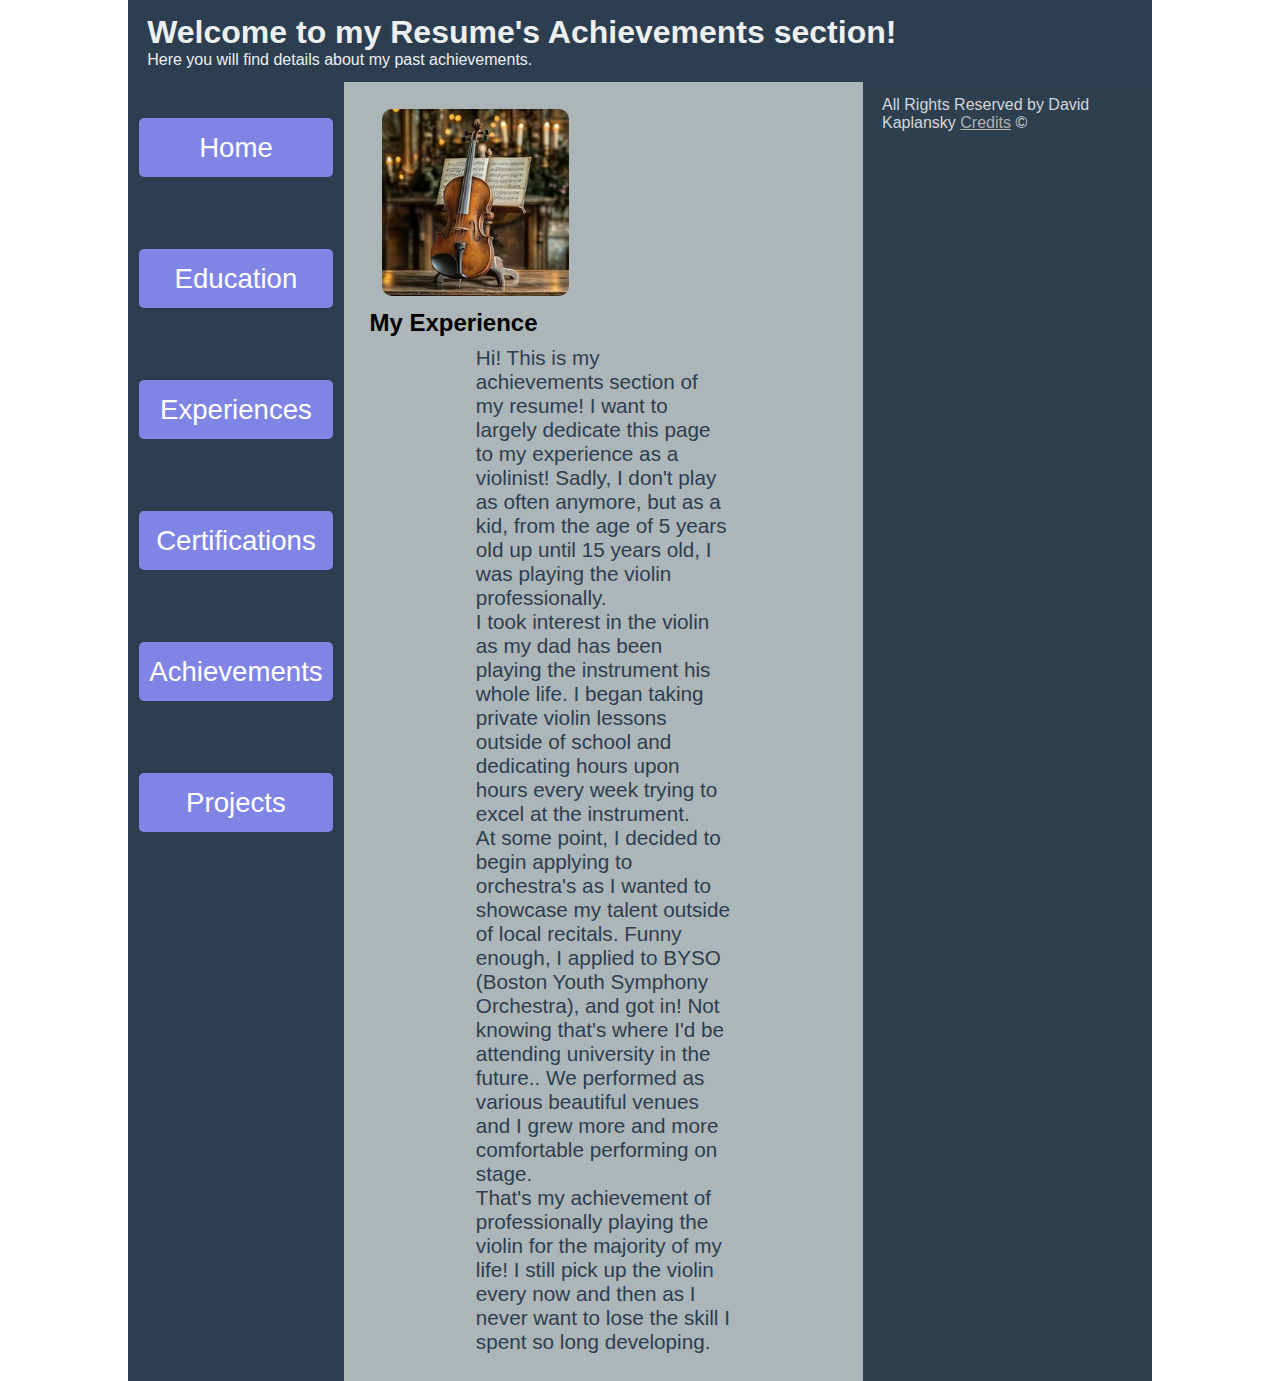
==== achievements.html @ e5d2158d "initial commit" ====
<!DOCTYPE html>
<html lang="en">
    <head>
        <meta charset="UTF-8">
        <meta name="description" content="Achievements Portion for David Kaplansky's Personal Resume">
        <link type="text/css" rel="stylesheet" href="css/style.css">
        <title>Achievements - Resume</title>
    </head>
    <body>
        <div id="page-wrapper">
            <header>
                <h1>Welcome to my Resume's Achievements section!</h1>
                <p>Here you will find details about my past achievements.</p>
            </header>

            <div id="container">
                <nav>
                    <ul>
                        <li><a href="index.html">Home</a></li>
                        <li><a href="education.html">Education</a></li>
                        <li><a href="experiences.html">Experiences</a></li>
                        <li><a href="certifications.html">Certifications</a></li>
                        <li><a href="achievements.html">Achievements</a></li>
                        <li><a href="projects.html">Projects</a></li>
                    </ul>
                </nav>

                <main>
                    <div id="main-image">
                        <img id="achievement-photo" src="images/violin.jpg" alt="David Kaplansky's Violin Achievement">
                    </div>
                    <h2>My Experience</h2>
                    <div id="main-text">
                        <p>
                            Hi! This is my achievements section of my resume! I want to largely dedicate this page to my experience as a 
                            violinist! Sadly, I don't play as often anymore, but as a kid, from the age of 5 years old up until 15 years old, I was
                            playing the violin professionally. 
                        </p>
                        <p> I took interest in the violin as my dad has been playing the instrument his whole life. I began taking private violin lessons
                            outside of school and dedicating hours upon hours every week trying to excel at the instrument. 
                        </p>
                        <p>
                            At some point, I decided to begin applying to orchestra's as I wanted to showcase my talent outside of local recitals.
                            Funny enough, I applied to BYSO (Boston Youth Symphony Orchestra), and got in! Not knowing that's where I'd be attending university
                            in the future.. We performed as various beautiful venues and I grew more and more comfortable performing on stage.
                        </p>
                        <p> That's my achievement of professionally playing the violin for the majority of my life! I still pick up the violin every now and
                            then as I never want to lose the skill I spent so long developing.
                        </p>
                    </div>
                </main>

                <footer>
                    <p>All Rights Reserved by David Kaplansky <a href="credits.html"> Credits</a> &copy;</p>
                </footer>
            </div>
        </div>
    </body>
</html>
---- css/style.css ----
/* Reset margin and sizings for all pages */
* {
    margin: 0;
    box-sizing: border-box;
}

/* Center page */
#page-wrapper{
    width: 80vw;
    margin: 0 auto;
}

/* Header styling */
header {
    text-align: left;
    display: flex;
    flex-direction: column;
    padding: 1.5vh 1.5vw; /* Slightly larger padding */
    background-color: #2c3e50; /* Dark blue-gray */
    color: #ecf0f1; /* Light gray text */
}

/* Two-column container styling */
#container {
    width: 100%;
    display: flex;
    flex-direction: row;
    position: relative;
    background-color: #2c3e50; /* Darker blue-gray */
}

/* Navigation styling */
nav {
    width: 30%; 
}

nav ul {
    display: flex;
    flex-direction: column;
    justify-content: space-evenly;
    background-color: #2c3e50; /* Same as container */
    font-size: calc(1.5px + 1.5vw); /* Slightly smaller font size */
    text-align: center;
    list-style: none;
    padding-left: 0;
}

nav li {
    font-size: calc(2px + 2vw); /* Responsive font size */
    width: 90%;
    background-color: #8085e5; /* Slight blue-ish */
    padding: 1.5vh 0; /* Slightly smaller padding */
    margin: 4vh auto; /* Slightly smaller margin */
    border-radius: 5px; /* Rounded corners */
}

nav a {
    text-decoration: none;
    color: #fff; /* White text */
}

/* Main content styling */
main {
    display: flex;
    flex-direction: column;
    width: 70%; /* 70% of container width */
    background-color: #acb5b7; /* Light gray */
    padding: 2vh 2vw; /* Padding for spacing */
}

main p {
    margin: 0 1vw;
    font-size: calc(1.5px + 1.5vw); 
    color: #2c3e50; /* Darkish blue-gray text */
}

/* Image styling */
#profile-photo, #experience-photo, #education-photo, #certification-photo, #achievement-photo {
    max-width: 100%;
    border-radius: 10px; /* For rounded corners */
}

/* Flexbox layout for main content */
#main {
    width: 100%;
    display: flex;
    flex-direction: row;
    padding: 2vh 2vw;
}

#main-text {
    align-self: center;
    width: 60%;
    margin: 1vh 1vw;
}

#main-image{
    width: 40%;
    margin: 1vh 1vw;
}

#main-title {
    margin: 2vw 0;
    text-align: center;
    font-size: calc(2px + 2vw); /* Responsive font size */
    color: #646464; /* Greyish */
}

/* Footer styling */
footer {
    background-color: #2e3f50; /* Dark blue-gray */
    color: #d5d7d8; /* Light gray text */
    padding: 1.5vh 1.5vw; /* Slightly larger padding */
    display: flex;
    flex-direction: row;
    justify-content: space-evenly;
}

footer a {
    color: #b0b1b1; /* Light gray text */
}

/* Calculator section */
#calculator-link {
    text-align: center;
    margin: 4vh 0;
}

.calculator-button {
    display: flex;
    padding: 1.5vh 3vw;
    font-size: calc(3px + 2vw);
    background-color: #090536;
    color: #fff;
    border-radius: 5px; /* Rounded edges */
}

.calculator-button:hover {
    background-color: #1d3266;
}


@media screen and (max-width: 750px) {
    header{
        align-items: center;
    }

    #container{
        width: 100%;
        height: 100vh;
        flex-direction: column;
    }

    nav{
        width: 100%;
    }

    nav ul{
        display: flex;
        flex-direction: row;
        justify-content: space-between;
    }

    nav li{
        font-size: calc(1.5px + 1.5vw);
        padding: 1% .5%;
        margin: 1% .5%;
    }
}

@media screen and (max-width: 1000px) {
    main{
        display: flex;
        flex-direction: column;
        width:100%;
        height: 100vh;
    }

    main p{
        margin: 2% 2%;
        font-size: calc(2px + 3vw);
    }

    #main-text{
        align-self: center;
        width: 100%;
        margin: 1vh 1vw;
    }

    #main-image{
        margin: 1vh auto;
    }
}

/* Custom fonts from Google  */
@import url('https://fonts.googleapis.com/css2?family=Roboto:wght@400;700&display=swap');

body {
    font-family: 'Roboto', sans-serif; /* Use google Roboto font */
}

/* Calculator Page Styles */
#calculator {
    margin: 2vh auto;
    padding: 2vh 2vw;
    background-color: #f9f9f9;
    border-radius: 10px;
    max-width: 400px; /* Limit calculator width */
}

.calculator-container {
    display: flex;
    flex-direction: column;
    gap: 1vh;
}

.input-group {
    display: flex;
    flex-direction: column;
    gap: 1vh;
}

.input-group input {
    padding: 1vh 1vw;
    font-size: calc(6px + 1vw);
    border-radius: 5px;
}

.button-group {
    display: flex;
    flex-wrap: wrap;
    gap: 1vh;
    justify-content: center;
}

.button-group button {
    padding: 1.5vh 2vw;
    font-size: calc(10px + 1vw);
    background-color: #2c3e50;
    color: #fff;
    border-radius: 5px;
}

#output-container {
    text-align: center;
    margin-top: 2vh;
}

#output {
    font-size: calc(14px + 1vw);
    color: #2c3e50;
}

#output.negative {
    color: red;
}
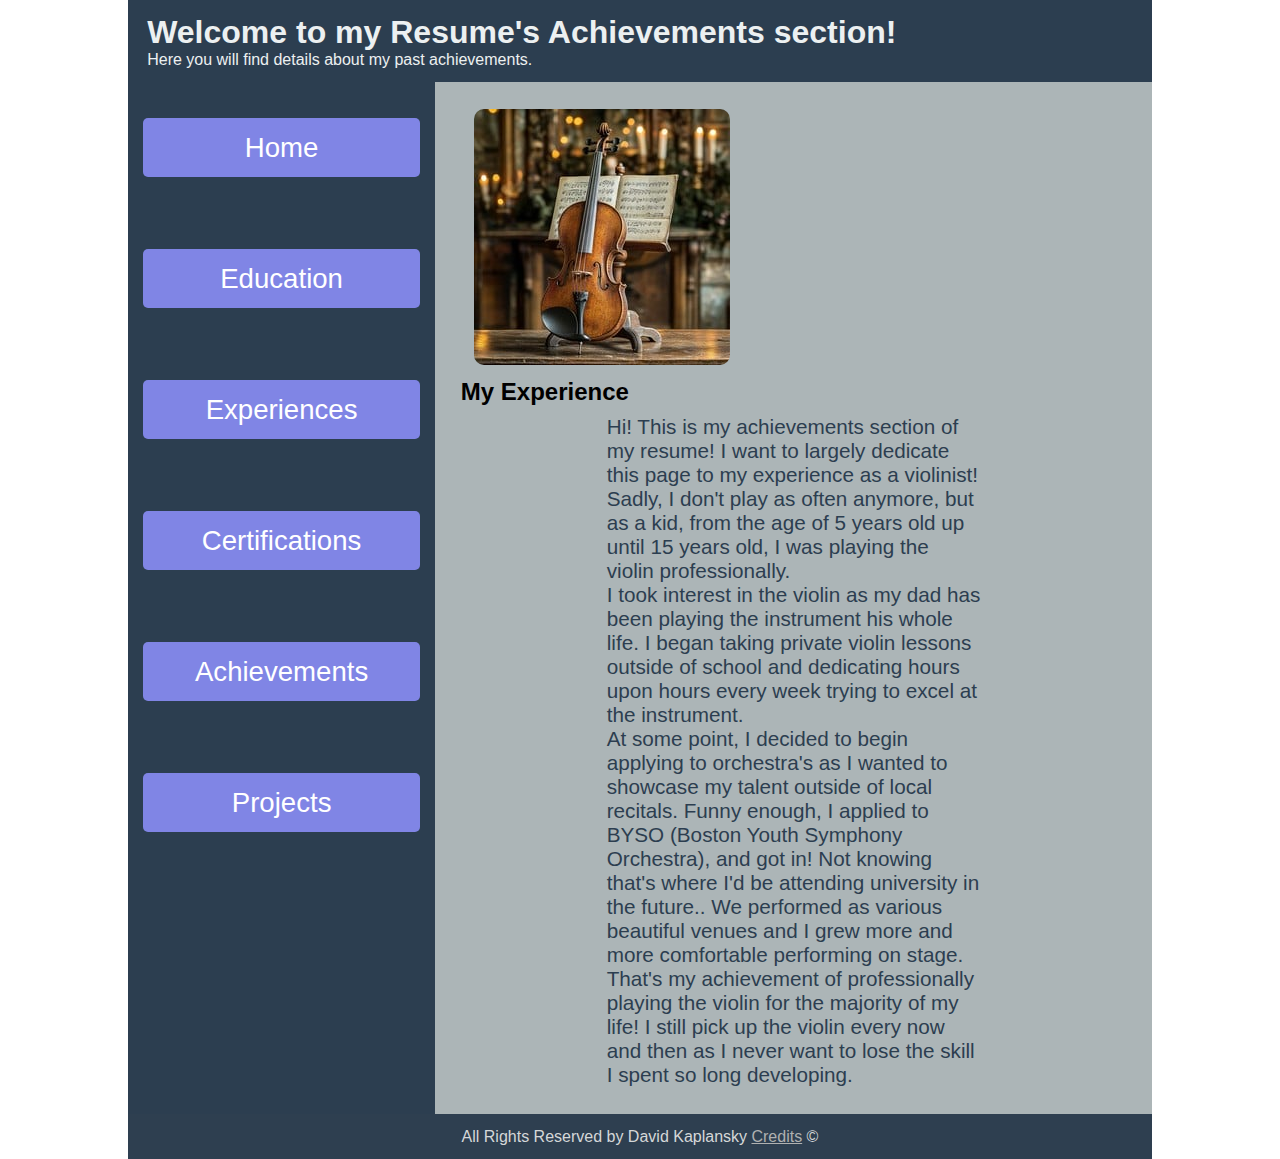
==== commit c6f93d1b: "fixed points docked for mp-1 in order to complete mp-3" ====
--- a/achievements.html
+++ b/achievements.html
@@ -49,11 +49,10 @@
                         </p>
                     </div>
                 </main>
-
-                <footer>
-                    <p>All Rights Reserved by David Kaplansky <a href="credits.html"> Credits</a> &copy;</p>
-                </footer>
             </div>
+            <footer>
+                <p>All Rights Reserved by David Kaplansky <a href="credits.html"> Credits</a> &copy;</p>
+            </footer>
         </div>
     </body>
 </html>--- a/css/style.css
+++ b/css/style.css
@@ -142,7 +142,8 @@
 
 @media screen and (max-width: 750px) {
     header{
-        align-items: center;
+        text-align: center;
+        margin: auto;
     }
 
     #container{
